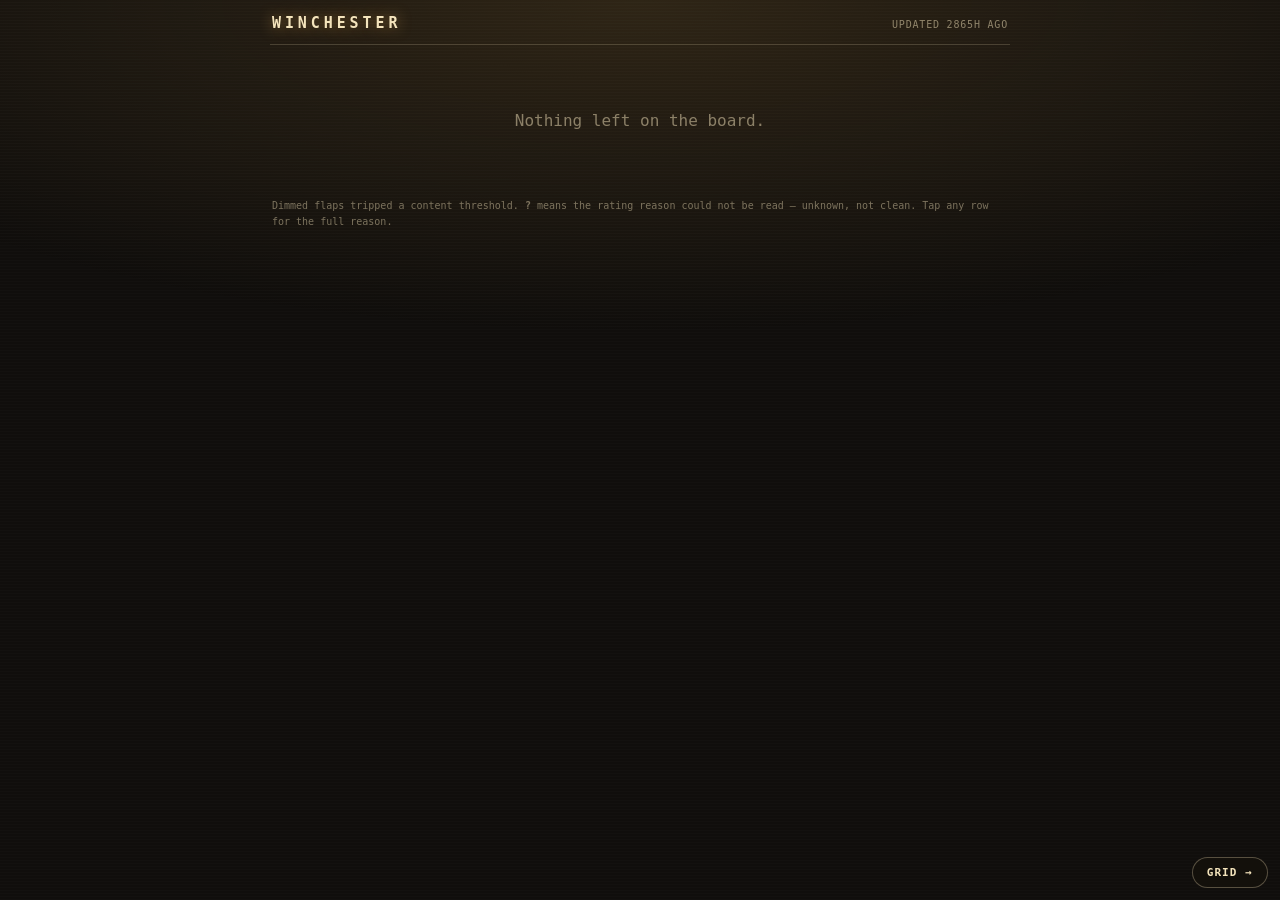
==== web/board.html @ 70803501 "Add split-flap marquee board view A Solari board as a third surface, alongside the poster grid and t" ====
<!doctype html>
<html lang="en">
<head>
<meta charset="utf-8">
<meta name="viewport" content="width=device-width, initial-scale=1, viewport-fit=cover">
<meta name="theme-color" content="#100E0C">
<meta name="apple-mobile-web-app-capable" content="yes">
<meta name="apple-mobile-web-app-status-bar-style" content="black-translucent">
<title>Winchester Marquee — Board</title>
<link rel="manifest" href="manifest.webmanifest">
<link rel="stylesheet" href="board.css">
</head>
<body>

<div class="board">
  <header class="masthead">
    <h1>WINCHESTER</h1>
    <span class="stamp" id="stamp">…</span>
  </header>

  <div id="rows"></div>

  <p id="empty" class="empty" hidden>Nothing left on the board.</p>

  <p class="legend">
    Dimmed flaps tripped a content threshold. <b>?</b> means the rating reason
    could not be read — unknown, not clean. Tap any row for the full reason.
  </p>
</div>

<a class="viewswap" href="index.html">GRID →</a>

<script src="board.js"></script>
</body>
</html>
---- web/board.css ----
/* Split-flap marquee board.
   Warm illuminated flaps, black letters, hinged at the midline. */

:root {
  --flap-lit: #F4E4BC;        /* the illuminated flap face */
  --flap-lit-edge: #D9C393;   /* lower half sits slightly in shadow */
  --flap-ink: #1A160F;        /* the letters — a touch off pure black so the
                                 lit face reads as illuminating them */
  --flap-ink-dim: #7A6E58;    /* flagged: faded toward the flap, still lit */
  --flap-seam: #0C0A07;       /* the hinge line between halves */
  --glow: #FFC25C;
  --wall: #100E0C;

  --cell-h: 42px;
  --cell-w: 26px;
  --cell-gap: 2px;
}

* { box-sizing: border-box; }

html, body {
  margin: 0;
  min-height: 100%;
  background: var(--wall);
  color: var(--flap-lit);
  font-family: ui-monospace, "SF Mono", Menlo, Consolas, monospace;
  -webkit-font-smoothing: antialiased;
  overscroll-behavior-y: contain;
}

/* The filmy wall behind the board: grain plus the board's own spill light. */
body::before {
  content: "";
  position: fixed;
  inset: 0;
  pointer-events: none;
  background:
    radial-gradient(120% 60% at 50% 0%, rgba(255,194,92,0.13), transparent 62%),
    repeating-linear-gradient(0deg, rgba(255,255,255,0.017) 0 1px, transparent 1px 3px);
  z-index: 0;
}

.board {
  position: relative;
  z-index: 1;
  overflow-x: hidden;
  padding: max(14px, env(safe-area-inset-top)) 10px 28px;
  max-width: 760px;
  margin: 0 auto;
}

/* ---------- header ---------- */

.masthead {
  display: flex;
  align-items: baseline;
  justify-content: space-between;
  gap: 10px;
  padding: 0 2px 12px;
  border-bottom: 1px solid rgba(244,228,188,0.18);
  margin-bottom: 14px;
}

.masthead h1 {
  margin: 0;
  font-size: 15px;
  font-weight: 700;
  letter-spacing: 0.26em;
  color: var(--flap-lit);
  text-shadow: 0 0 14px rgba(255,194,92,0.5);
}

.masthead .stamp { font-size: 10px; color: rgba(244,228,188,0.52); letter-spacing: 0.08em; }
.masthead .stamp.stale { color: var(--glow); }

.viewswap {
  position: fixed;
  right: 12px;
  bottom: calc(12px + env(safe-area-inset-bottom));
  z-index: 5;
  padding: 9px 14px;
  border-radius: 999px;
  border: 1px solid rgba(244,228,188,0.3);
  background: rgba(20,17,12,0.9);
  color: var(--flap-lit);
  font: 600 11px/1 ui-monospace, monospace;
  letter-spacing: 0.1em;
  text-decoration: none;
  backdrop-filter: blur(6px);
}

/* ---------- rows ---------- */

.row {
  display: flex;
  align-items: center;
  gap: 8px;
  padding: 7px 0;
  cursor: pointer;
  -webkit-tap-highlight-color: transparent;
}

/* The series colour is a painted strip on the board's edge, not a flap. */
.row .strip {
  flex: none;
  width: 4px;
  align-self: stretch;
  border-radius: 2px;
  background: rgba(244,228,188,0.16);
}

.split { display: flex; gap: var(--cell-gap); }
.split.times { margin-left: auto; }

/* Weighting a flagged row without switching the board off.
   Turning the flaps down read as "broken bulb" and fought the whole lit
   marquee. The face stays fully lit; the letters fade toward the flap colour
   so the row recedes while the board stays glowing. Still ~3.8:1 against the
   lit face, which clears AA for text this large — dimmed must stay readable. */
.row.flagged .ink {
  color: var(--flap-ink-dim);
  text-shadow: 0 1px 0 rgba(255,255,255,0.45);
}

/* ---------- the flap cell ---------- */

.cell {
  position: relative;
  width: var(--cell-w);
  height: var(--cell-h);
  perspective: 190px;
  border-radius: 3px;
  background: var(--flap-seam);
  box-shadow:
    0 0 9px rgba(255,194,92,0.22),
    inset 0 0 0 1px rgba(0,0,0,0.55);
  flex: none;
}

/* Static halves. The top shows the incoming glyph, the bottom the outgoing
   one, and the two moving flaps cover each in turn. */
.half,
.flap {
  position: absolute;
  left: 0;
  right: 0;
  height: 50%;
  overflow: hidden;
  backface-visibility: hidden;
}

.half.top, .flap.front { top: 0; border-radius: 3px 3px 0 0; }
.half.bottom, .flap.back { top: 50%; border-radius: 0 0 3px 3px; }

.half.top, .flap.front {
  background: linear-gradient(180deg, var(--flap-lit), #EBD9AC);
  border-bottom: 1px solid rgba(0,0,0,0.42);
}

.half.bottom, .flap.back {
  background: linear-gradient(180deg, var(--flap-lit-edge), #C9B183);
}

/* The glyph is drawn at full cell height inside a half-height window, so each
   half shows exactly half a letter and the seam lands mid-character. */
.ink {
  position: absolute;
  left: 0;
  width: 100%;
  height: 200%;
  line-height: var(--cell-h);
  text-align: center;
  font-size: calc(var(--cell-h) * 0.62);
  font-weight: 700;
  color: var(--flap-ink);
  /* A little bloom off the lit face, so the letters glow rather than sit flat. */
  text-shadow:
    0 1px 0 rgba(255,255,255,0.5),
    0 0 6px rgba(255,214,140,0.28);
}

.half.top .ink, .flap.front .ink { top: 0; }
.half.bottom .ink, .flap.back .ink { top: -100%; }

/* Hinges: the front flap swings down from the midline, the back flap swings
   in behind it. Both start life invisible until a flip is running. */
.flap { z-index: 3; visibility: hidden; }
.flap.front { transform-origin: 50% 100%; }
.flap.back  { transform-origin: 50% 0%; transform: rotateX(90deg); }
.cell.flipping .flap { visibility: visible; }

/* ---------- non-flap bits of a row ---------- */

.meta {
  display: flex;
  flex-direction: column;
  gap: 2px;
  flex: none;
  width: 40px;
  font-size: 8.5px;
  line-height: 1.25;
  letter-spacing: 0.06em;
  color: rgba(244,228,188,0.6);
  overflow: hidden;
}

.meta .tags { white-space: nowrap; }

.meta .day { font-weight: 700; color: rgba(244,228,188,0.82); }
.meta .unknown { color: var(--glow); font-weight: 700; }
.meta .soldout { text-decoration: line-through; }

.legend {
  margin: 18px 2px 0;
  font-size: 10px;
  line-height: 1.6;
  color: rgba(244,228,188,0.45);
}

.empty { padding: 50px 16px; text-align: center; color: rgba(244,228,188,0.5); }

/* Cell size is set from measured width in board.js; these are the values
   used before the first measurement lands. */

/* Motion is the whole point here, but it must never be the only way to read
   the board — reduced motion snaps straight to the final characters. */
@media (prefers-reduced-motion: reduce) {
  .flap { display: none; }
}
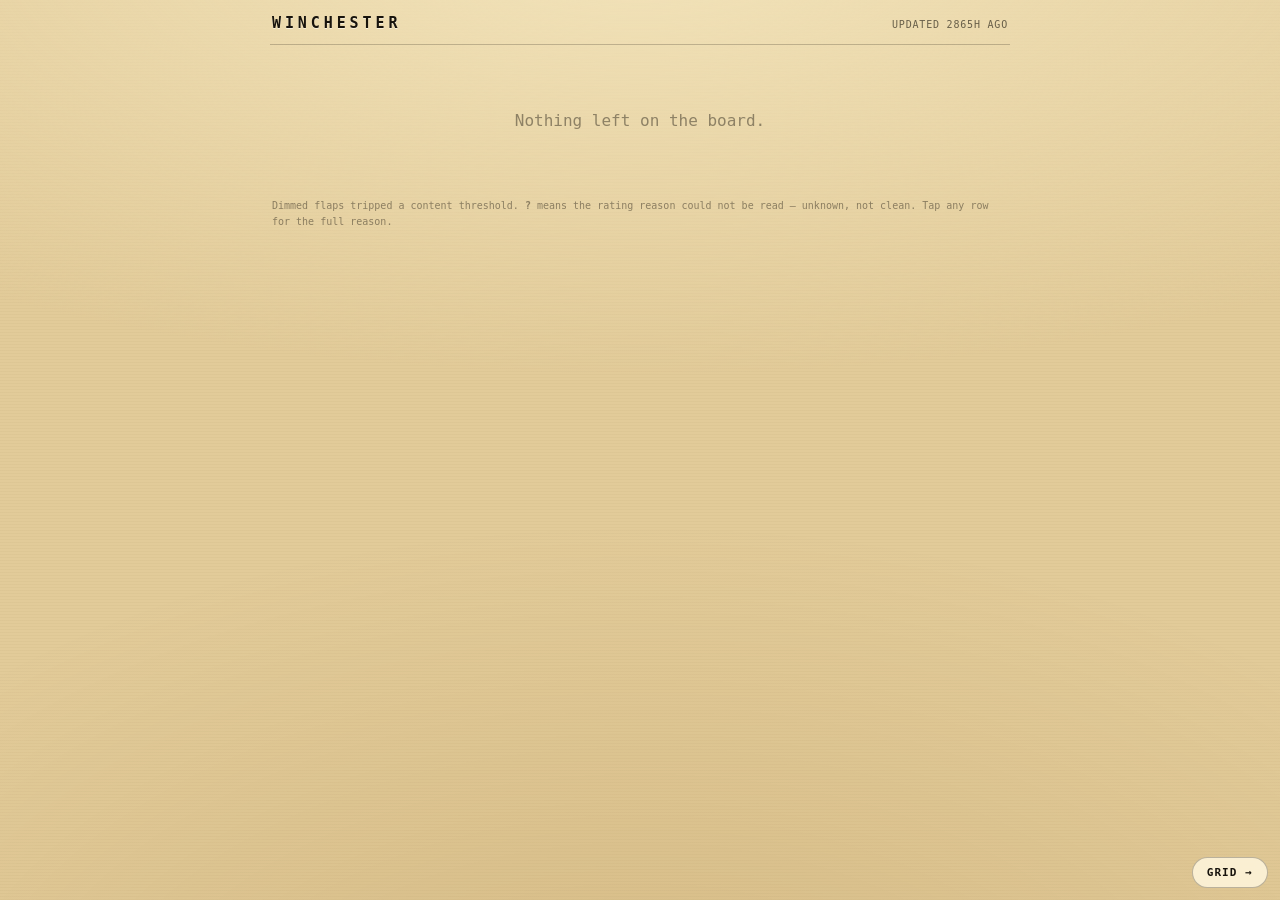
==== commit f42b8502: "Light the whole marquee panel, not just the flap tiles The board was a dark wall with lit tiles on i" ====
--- a/web/board.html
+++ b/web/board.html
@@ -3,7 +3,7 @@
 <head>
 <meta charset="utf-8">
 <meta name="viewport" content="width=device-width, initial-scale=1, viewport-fit=cover">
-<meta name="theme-color" content="#100E0C">
+<meta name="theme-color" content="#E2CB99">
 <meta name="apple-mobile-web-app-capable" content="yes">
 <meta name="apple-mobile-web-app-status-bar-style" content="black-translucent">
 <title>Winchester Marquee — Board</title>
--- a/web/board.css
+++ b/web/board.css
@@ -2,14 +2,18 @@
    Warm illuminated flaps, black letters, hinged at the midline. */
 
 :root {
-  --flap-lit: #F4E4BC;        /* the illuminated flap face */
-  --flap-lit-edge: #D9C393;   /* lower half sits slightly in shadow */
-  --flap-ink: #1A160F;        /* the letters — a touch off pure black so the
-                                 lit face reads as illuminating them */
-  --flap-ink-dim: #7A6E58;    /* flagged: faded toward the flap, still lit */
-  --flap-seam: #0C0A07;       /* the hinge line between halves */
-  --glow: #FFC25C;
-  --wall: #100E0C;
+  /* The whole sign is lit, not just the tiles. The panel behind the flaps
+     glows too; the only black left is the letters and the physical seams. */
+  --wall: #E2CB99;            /* the illuminated panel the flaps sit on */
+  --wall-hot: #F2E3BA;        /* where the lamps sit closest, top centre */
+  --flap-lit: #FCF2D8;        /* flap face, brighter than the panel */
+  --flap-lit-edge: #EBDCB2;   /* lower half sits slightly in shadow */
+  --flap-ink: #17130C;        /* the letters */
+  --flap-ink-dim: #8A7C62;    /* flagged: faded toward the flap, still lit */
+  --flap-seam: rgba(20,16,10,0.72);  /* the hinge line between halves */
+  --glow: #B8600C;            /* accents readable against a lit panel */
+  --ink-soft: rgba(23,19,12,0.62);
+  --ink-faint: rgba(23,19,12,0.44);
 
   --cell-h: 42px;
   --cell-w: 26px;
@@ -22,21 +26,23 @@
   margin: 0;
   min-height: 100%;
   background: var(--wall);
-  color: var(--flap-lit);
+  color: var(--flap-ink);
   font-family: ui-monospace, "SF Mono", Menlo, Consolas, monospace;
   -webkit-font-smoothing: antialiased;
   overscroll-behavior-y: contain;
 }
 
-/* The filmy wall behind the board: grain plus the board's own spill light. */
+/* The lit panel: lamps hottest at the top, falling off toward the edges, with
+   a little grain so a large flat area of light does not read as dead paper. */
 body::before {
   content: "";
   position: fixed;
   inset: 0;
   pointer-events: none;
   background:
-    radial-gradient(120% 60% at 50% 0%, rgba(255,194,92,0.13), transparent 62%),
-    repeating-linear-gradient(0deg, rgba(255,255,255,0.017) 0 1px, transparent 1px 3px);
+    radial-gradient(130% 70% at 50% -6%, var(--wall-hot), transparent 68%),
+    radial-gradient(120% 100% at 50% 120%, rgba(150,104,32,0.16), transparent 62%),
+    repeating-linear-gradient(0deg, rgba(90,62,18,0.028) 0 1px, transparent 1px 3px);
   z-index: 0;
 }
 
@@ -57,7 +63,7 @@
   justify-content: space-between;
   gap: 10px;
   padding: 0 2px 12px;
-  border-bottom: 1px solid rgba(244,228,188,0.18);
+  border-bottom: 1px solid rgba(23,19,12,0.22);
   margin-bottom: 14px;
 }
 
@@ -66,12 +72,12 @@
   font-size: 15px;
   font-weight: 700;
   letter-spacing: 0.26em;
-  color: var(--flap-lit);
-  text-shadow: 0 0 14px rgba(255,194,92,0.5);
-}
-
-.masthead .stamp { font-size: 10px; color: rgba(244,228,188,0.52); letter-spacing: 0.08em; }
-.masthead .stamp.stale { color: var(--glow); }
+  color: var(--flap-ink);
+  text-shadow: 0 1px 0 rgba(255,255,255,0.55);
+}
+
+.masthead .stamp { font-size: 10px; color: var(--ink-soft); letter-spacing: 0.08em; }
+.masthead .stamp.stale { color: var(--glow); font-weight: 700; }
 
 .viewswap {
   position: fixed;
@@ -80,9 +86,9 @@
   z-index: 5;
   padding: 9px 14px;
   border-radius: 999px;
-  border: 1px solid rgba(244,228,188,0.3);
-  background: rgba(20,17,12,0.9);
-  color: var(--flap-lit);
+  border: 1px solid rgba(23,19,12,0.28);
+  background: rgba(252,242,216,0.92);
+  color: var(--flap-ink);
   font: 600 11px/1 ui-monospace, monospace;
   letter-spacing: 0.1em;
   text-decoration: none;
@@ -106,7 +112,7 @@
   width: 4px;
   align-self: stretch;
   border-radius: 2px;
-  background: rgba(244,228,188,0.16);
+  background: rgba(23,19,12,0.14);
 }
 
 .split { display: flex; gap: var(--cell-gap); }
@@ -131,9 +137,11 @@
   perspective: 190px;
   border-radius: 3px;
   background: var(--flap-seam);
+  /* Lit tile on a lit panel: separation comes from a cast shadow and a dark
+     edge, not from the background being dark. */
   box-shadow:
-    0 0 9px rgba(255,194,92,0.22),
-    inset 0 0 0 1px rgba(0,0,0,0.55);
+    0 2px 3px rgba(60,40,10,0.30),
+    0 0 0 1px rgba(23,19,12,0.34);
   flex: none;
 }
 
@@ -200,13 +208,13 @@
   font-size: 8.5px;
   line-height: 1.25;
   letter-spacing: 0.06em;
-  color: rgba(244,228,188,0.6);
+  color: var(--ink-soft);
   overflow: hidden;
 }
 
 .meta .tags { white-space: nowrap; }
 
-.meta .day { font-weight: 700; color: rgba(244,228,188,0.82); }
+.meta .day { font-weight: 700; color: rgba(23,19,12,0.85); }
 .meta .unknown { color: var(--glow); font-weight: 700; }
 .meta .soldout { text-decoration: line-through; }
 
@@ -214,10 +222,10 @@
   margin: 18px 2px 0;
   font-size: 10px;
   line-height: 1.6;
-  color: rgba(244,228,188,0.45);
-}
-
-.empty { padding: 50px 16px; text-align: center; color: rgba(244,228,188,0.5); }
+  color: var(--ink-faint);
+}
+
+.empty { padding: 50px 16px; text-align: center; color: var(--ink-faint); }
 
 /* Cell size is set from measured width in board.js; these are the values
    used before the first measurement lands. */
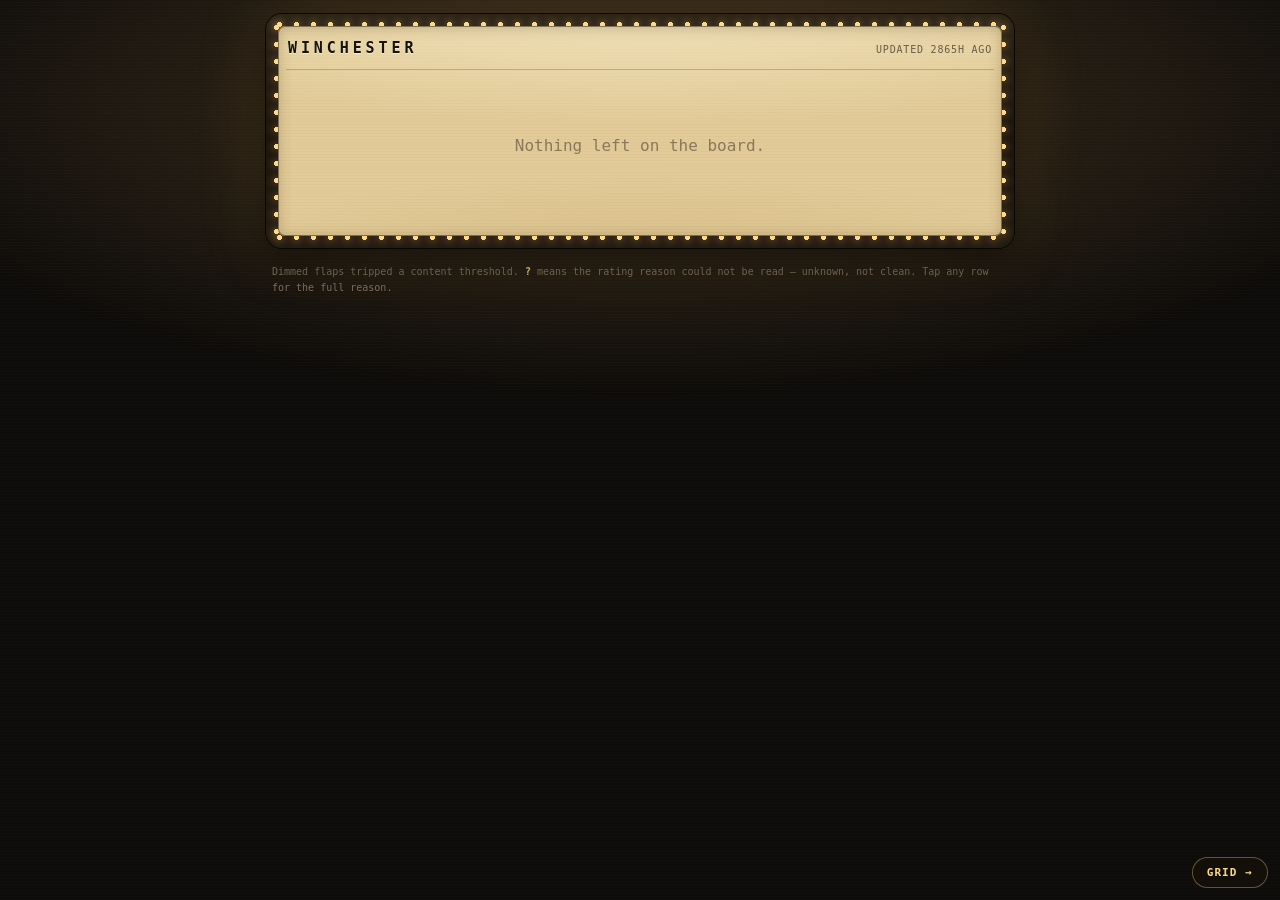
==== commit dd337560: "Make the board a bounded marquee sign rather than a full-page lit field A lit rectangle running to t" ====
--- a/web/board.html
+++ b/web/board.html
@@ -3,7 +3,7 @@
 <head>
 <meta charset="utf-8">
 <meta name="viewport" content="width=device-width, initial-scale=1, viewport-fit=cover">
-<meta name="theme-color" content="#E2CB99">
+<meta name="theme-color" content="#0E0C0A">
 <meta name="apple-mobile-web-app-capable" content="yes">
 <meta name="apple-mobile-web-app-status-bar-style" content="black-translucent">
 <title>Winchester Marquee — Board</title>
@@ -12,19 +12,25 @@
 </head>
 <body>
 
-<div class="board">
-  <header class="masthead">
-    <h1>WINCHESTER</h1>
-    <span class="stamp" id="stamp">…</span>
-  </header>
+<div class="stage">
+  <!-- The sign is a bounded object on the wall, sized to its content. -->
+  <div class="sign">
+    <div class="face">
+      <header class="masthead">
+        <h1>WINCHESTER</h1>
+        <span class="stamp" id="stamp">…</span>
+      </header>
 
-  <div id="rows"></div>
+      <div id="rows"></div>
 
-  <p id="empty" class="empty" hidden>Nothing left on the board.</p>
+      <p id="empty" class="empty" hidden>Nothing left on the board.</p>
+    </div>
+  </div>
 
   <p class="legend">
-    Dimmed flaps tripped a content threshold. <b>?</b> means the rating reason
-    could not be read — unknown, not clean. Tap any row for the full reason.
+    Dimmed flaps tripped a content threshold. <b>?</b> means the rating
+    reason could not be read — unknown, not clean. Tap any row for the full
+    reason.
   </p>
 </div>
 
--- a/web/board.css
+++ b/web/board.css
@@ -4,8 +4,10 @@
 :root {
   /* The whole sign is lit, not just the tiles. The panel behind the flaps
      glows too; the only black left is the letters and the physical seams. */
-  --wall: #E2CB99;            /* the illuminated panel the flaps sit on */
-  --wall-hot: #F2E3BA;        /* where the lamps sit closest, top centre */
+  --face: #E2CB99;            /* the illuminated sign face the flaps sit on */
+  --face-hot: #F2E3BA;        /* where the lamps sit closest, top centre */
+  --wall: #0E0C0A;            /* the theatre wall the sign hangs on */
+  --bulb: #FFD98A;            /* the border lamps */
   --flap-lit: #FCF2D8;        /* flap face, brighter than the panel */
   --flap-lit-edge: #EBDCB2;   /* lower half sits slightly in shadow */
   --flap-ink: #17130C;        /* the letters */
@@ -32,27 +34,81 @@
   overscroll-behavior-y: contain;
 }
 
-/* The lit panel: lamps hottest at the top, falling off toward the edges, with
-   a little grain so a large flat area of light does not read as dead paper. */
+/* The wall: dark, with the sign's own light spilling onto it. */
 body::before {
   content: "";
   position: fixed;
   inset: 0;
   pointer-events: none;
   background:
-    radial-gradient(130% 70% at 50% -6%, var(--wall-hot), transparent 68%),
-    radial-gradient(120% 100% at 50% 120%, rgba(150,104,32,0.16), transparent 62%),
-    repeating-linear-gradient(0deg, rgba(90,62,18,0.028) 0 1px, transparent 1px 3px);
+    radial-gradient(90% 46% at 50% 12%, rgba(255,196,104,0.20), transparent 70%),
+    repeating-linear-gradient(0deg, rgba(255,255,255,0.014) 0 1px, transparent 1px 3px);
   z-index: 0;
 }
 
-.board {
+.stage {
   position: relative;
   z-index: 1;
-  overflow-x: hidden;
-  padding: max(14px, env(safe-area-inset-top)) 10px 28px;
+  padding: max(14px, env(safe-area-inset-top)) 6px
+           calc(72px + env(safe-area-inset-bottom));
   max-width: 760px;
   margin: 0 auto;
+}
+
+/* The sign itself: a bounded object hanging on the wall, sized to its
+   content. Running the lit face to the bottom of the viewport read as a blank
+   page rather than signage — a marquee has edges. */
+.sign {
+  position: relative;
+  border-radius: 16px;
+  padding: 12px;
+  background: linear-gradient(180deg, #2C2317 0%, #1B140C 55%, #241B11 100%);
+  box-shadow:
+    0 0 0 1px rgba(0,0,0,0.75),
+    0 14px 40px rgba(0,0,0,0.6),
+    0 0 70px rgba(255,190,96,0.18);
+}
+
+/* Border lamps, marching slowly around the bezel. Four gradient strips, one
+   per edge — cheaper than a hundred elements and it animates by sliding the
+   background rather than laying anything out. */
+.sign::before {
+  content: "";
+  position: absolute;
+  inset: 5px;
+  pointer-events: none;
+  border-radius: 12px;
+  background-repeat: repeat-x, repeat-x, repeat-y, repeat-y;
+  background-position: left top, left bottom, left top, right top;
+  background-size: 17px 11px, 17px 11px, 11px 17px, 11px 17px;
+  background-image:
+    radial-gradient(circle 2.6px at 8.5px 5.5px, var(--bulb) 0 100%, transparent 100%),
+    radial-gradient(circle 2.6px at 8.5px 5.5px, var(--bulb) 0 100%, transparent 100%),
+    radial-gradient(circle 2.6px at 5.5px 8.5px, var(--bulb) 0 100%, transparent 100%),
+    radial-gradient(circle 2.6px at 5.5px 8.5px, var(--bulb) 0 100%, transparent 100%);
+  filter: drop-shadow(0 0 4px rgba(255,201,110,0.85));
+  animation: chase 1.9s linear infinite;
+}
+
+@keyframes chase {
+  to {
+    background-position:
+      17px top, left calc(100% - 17px),
+      left calc(100% + 17px), right -17px;
+  }
+}
+
+.face {
+  position: relative;
+  border-radius: 7px;
+  overflow: hidden;
+  padding: 13px 8px 15px;
+  background:
+    radial-gradient(120% 80% at 50% -10%, var(--face-hot), transparent 70%),
+    radial-gradient(120% 100% at 50% 130%, rgba(150,104,32,0.18), transparent 60%),
+    repeating-linear-gradient(0deg, rgba(90,62,18,0.03) 0 1px, transparent 1px 3px),
+    var(--face);
+  box-shadow: inset 0 0 0 1px rgba(0,0,0,0.4), inset 0 2px 14px rgba(80,52,12,0.28);
 }
 
 /* ---------- header ---------- */
@@ -86,9 +142,9 @@
   z-index: 5;
   padding: 9px 14px;
   border-radius: 999px;
-  border: 1px solid rgba(23,19,12,0.28);
-  background: rgba(252,242,216,0.92);
-  color: var(--flap-ink);
+  border: 1px solid rgba(255,217,138,0.35);
+  background: rgba(20,16,10,0.92);
+  color: var(--bulb);
   font: 600 11px/1 ui-monospace, monospace;
   letter-spacing: 0.1em;
   text-decoration: none;
@@ -100,7 +156,7 @@
 .row {
   display: flex;
   align-items: center;
-  gap: 8px;
+  gap: 10px;
   padding: 7px 0;
   cursor: pointer;
   -webkit-tap-highlight-color: transparent;
@@ -218,12 +274,14 @@
 .meta .unknown { color: var(--glow); font-weight: 700; }
 .meta .soldout { text-decoration: line-through; }
 
+/* Outside the sign, on the wall — so it needs wall-side colours. */
 .legend {
-  margin: 18px 2px 0;
+  margin: 16px 6px 0;
   font-size: 10px;
   line-height: 1.6;
-  color: var(--ink-faint);
-}
+  color: rgba(244,228,188,0.45);
+}
+.legend b { color: var(--bulb); }
 
 .empty { padding: 50px 16px; text-align: center; color: var(--ink-faint); }
 
@@ -234,4 +292,5 @@
    the board — reduced motion snaps straight to the final characters. */
 @media (prefers-reduced-motion: reduce) {
   .flap { display: none; }
-}
+  .sign::before { animation: none; }
+}
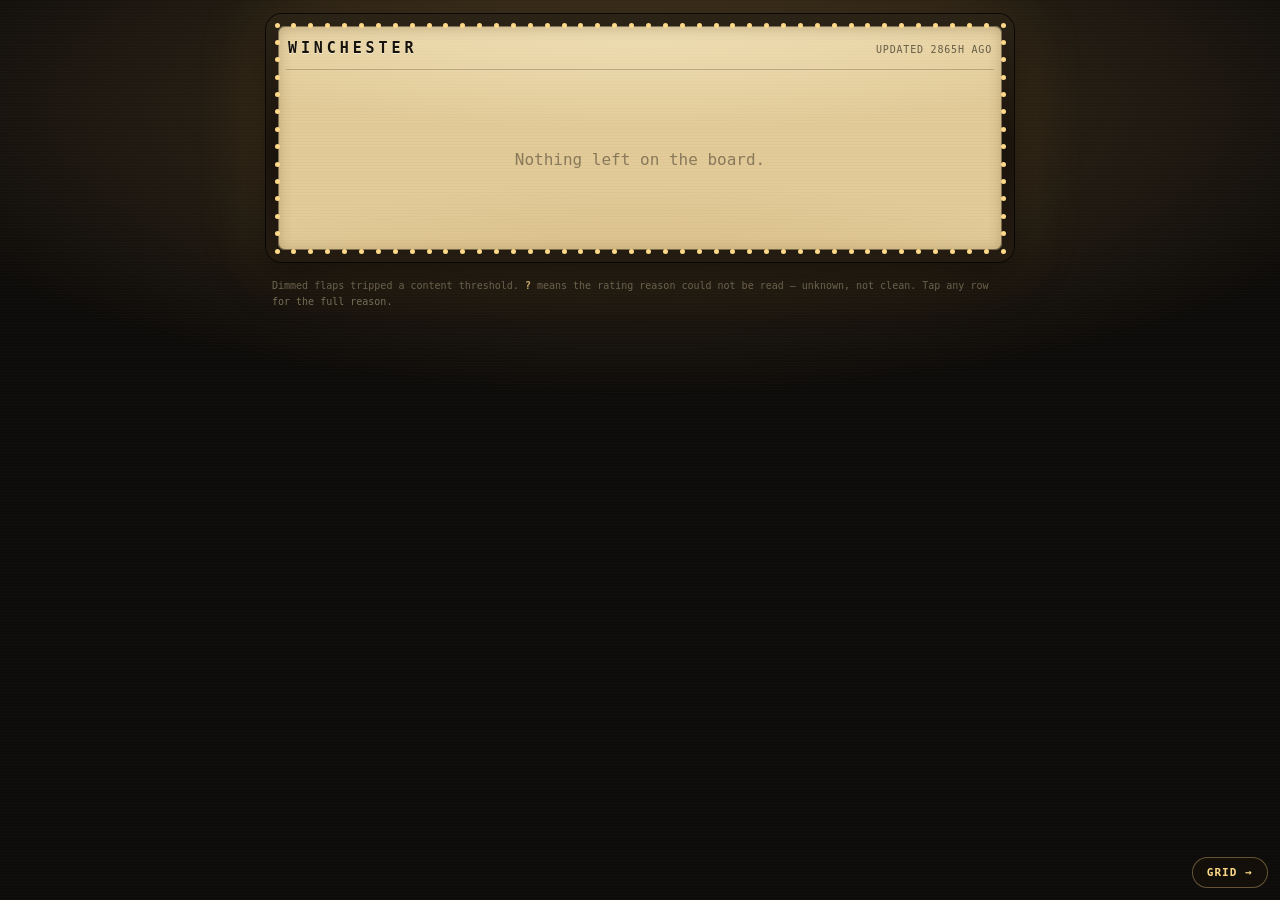
==== commit 9219cd43: "Replace sliding bulb strips with fixed lamps and a travelling alternation The old lamps were four re" ====
--- a/web/board.html
+++ b/web/board.html
@@ -15,6 +15,7 @@
 <div class="stage">
   <!-- The sign is a bounded object on the wall, sized to its content. -->
   <div class="sign">
+    <div class="bulbs" id="bulbs"></div>
     <div class="face">
       <header class="masthead">
         <h1>WINCHESTER</h1>
--- a/web/board.css
+++ b/web/board.css
@@ -13,13 +13,18 @@
   --flap-ink: #17130C;        /* the letters */
   --flap-ink-dim: #8A7C62;    /* flagged: faded toward the flap, still lit */
   --flap-seam: rgba(20,16,10,0.72);  /* the hinge line between halves */
+  /* The vertical rule separating one letter from the next, at 10% opacity.
+     Two lines are easy to confuse here, so they are named apart: this is the
+     one BETWEEN letters; --hinge below is the one ACROSS each letter. */
+  --letter-rule: rgba(23,19,12,0.10);
+  --hinge: rgba(0,0,0,0.42);
   --glow: #B8600C;            /* accents readable against a lit panel */
   --ink-soft: rgba(23,19,12,0.62);
   --ink-faint: rgba(23,19,12,0.44);
 
   --cell-h: 42px;
   --cell-w: 26px;
-  --cell-gap: 2px;
+  --cell-gap: 1px;
 }
 
 * { box-sizing: border-box; }
@@ -69,32 +74,45 @@
     0 0 70px rgba(255,190,96,0.18);
 }
 
-/* Border lamps, marching slowly around the bezel. Four gradient strips, one
-   per edge — cheaper than a hundred elements and it animates by sliding the
-   background rather than laying anything out. */
-.sign::before {
-  content: "";
-  position: absolute;
-  inset: 5px;
+/* Border lamps. Real elements at fixed positions, generated in board.js from
+   the sign's measured perimeter.
+
+   These used to be four repeating-gradient strips slid by animating
+   background-position. Each edge ended up travelling a different distance per
+   cycle — the top moved one bulb spacing, the left moved the sign's whole
+   height — so at the same duration the verticals ran roughly seventeen times
+   faster than the horizontals. Sliding a background also moves the bulbs
+   themselves, which is not what a marquee does: the lamps are bolted down and
+   only their filament switches. */
+
+.bulbs {
+  position: absolute;
+  inset: 0;
   pointer-events: none;
-  border-radius: 12px;
-  background-repeat: repeat-x, repeat-x, repeat-y, repeat-y;
-  background-position: left top, left bottom, left top, right top;
-  background-size: 17px 11px, 17px 11px, 11px 17px, 11px 17px;
-  background-image:
-    radial-gradient(circle 2.6px at 8.5px 5.5px, var(--bulb) 0 100%, transparent 100%),
-    radial-gradient(circle 2.6px at 8.5px 5.5px, var(--bulb) 0 100%, transparent 100%),
-    radial-gradient(circle 2.6px at 5.5px 8.5px, var(--bulb) 0 100%, transparent 100%),
-    radial-gradient(circle 2.6px at 5.5px 8.5px, var(--bulb) 0 100%, transparent 100%);
-  filter: drop-shadow(0 0 4px rgba(255,201,110,0.85));
-  animation: chase 1.9s linear infinite;
-}
-
-@keyframes chase {
-  to {
-    background-position:
-      17px top, left calc(100% - 17px),
-      left calc(100% + 17px), right -17px;
+  z-index: 2;
+}
+
+.bulb {
+  position: absolute;
+  width: 5px;
+  height: 5px;
+  margin: -2.5px 0 0 -2.5px;
+  border-radius: 50%;
+  background: var(--bulb);
+  animation-name: filament;
+  animation-timing-function: linear;
+  animation-iteration-count: infinite;
+}
+
+/* Hard on/off, no fade — a filament switching, not a light dimming. */
+@keyframes filament {
+  0%, 49.9% {
+    opacity: 1;
+    box-shadow: 0 0 5px 1px rgba(255, 201, 110, 0.85);
+  }
+  50%, 100% {
+    opacity: 0.2;
+    box-shadow: none;
   }
 }
 
@@ -153,13 +171,30 @@
 
 /* ---------- rows ---------- */
 
+/* Rows sit a quarter of a character apart, derived from the flap height so
+   the spacing stays proportional when the cells resize. Real boards stack
+   their rows almost touching. */
+#rows {
+  display: flex;
+  flex-direction: column;
+  gap: calc(var(--cell-h) * 0.25);
+}
+
 .row {
+  position: relative;
   display: flex;
   align-items: center;
   gap: 10px;
-  padding: 7px 0;
   cursor: pointer;
   -webkit-tap-highlight-color: transparent;
+}
+
+/* The row is now shorter than a comfortable touch target, so the hit area is
+   extended into the gap without changing the layout. */
+.row::after {
+  content: "";
+  position: absolute;
+  inset: calc(var(--cell-h) * -0.125) 0;
 }
 
 /* The series colour is a painted strip on the board's edge, not a flap. */
@@ -190,39 +225,101 @@
   position: relative;
   width: var(--cell-w);
   height: var(--cell-h);
-  perspective: 190px;
+  perspective: 200px;
   border-radius: 3px;
   background: var(--flap-seam);
   /* Lit tile on a lit panel: separation comes from a cast shadow and a dark
      edge, not from the background being dark. */
   box-shadow:
     0 2px 3px rgba(60,40,10,0.30),
-    0 0 0 1px rgba(23,19,12,0.34);
+    0 0 0 0.5px var(--letter-rule);
   flex: none;
 }
 
-/* Static halves. The top shows the incoming glyph, the bottom the outgoing
-   one, and the two moving flaps cover each in turn. */
-.half,
-.flap {
+/* One panel, hinged at the cell's midline, sweeping a continuous 180deg.
+   An earlier version used two elements doing 90deg each; at the halfway point
+   one vanished and a different one appeared, so no single card ever travelled
+   across the middle and the whole thing read as the letter simply changing.
+   Structure follows the Solari references: static halves underneath, one
+   preserve-3d flipper on top carrying both faces. */
+
+.half {
   position: absolute;
   left: 0;
   right: 0;
   height: 50%;
   overflow: hidden;
+  z-index: 1;
+}
+
+.half.top { top: 0; border-radius: 3px 3px 0 0; }
+.half.bottom { top: 50%; border-radius: 0 0 3px 3px; }
+
+.half.top {
+  background: linear-gradient(180deg, var(--flap-lit), #EBD9AC);
+  border-bottom: 1px solid var(--hinge);
+}
+
+.half.bottom {
+  background: linear-gradient(180deg, var(--flap-lit-edge), #C9B183);
+}
+
+/* The travelling card. Hinged at the midline, so rotating -180deg carries it
+   from covering the top half to covering the bottom half. */
+.flip {
+  position: absolute;
+  top: 0;
+  left: 0;
+  right: 0;
+  height: 50%;
+  z-index: 10;
+  transform-origin: 50% 100%;
+  transform-style: preserve-3d;
+  visibility: hidden;
+}
+
+.cell.flipping .flip { visibility: visible; }
+
+/* Named .side, not .face: the sign's lit panel is already .face, and an
+   absolutely-positioned .face rule pulled that panel out of flow and
+   collapsed the whole sign. */
+.side {
+  position: absolute;
+  inset: 0;
+  overflow: hidden;
   backface-visibility: hidden;
 }
 
-.half.top, .flap.front { top: 0; border-radius: 3px 3px 0 0; }
-.half.bottom, .flap.back { top: 50%; border-radius: 0 0 3px 3px; }
-
-.half.top, .flap.front {
+/* Front carries the outgoing glyph's top half. Back carries the incoming
+   glyph's bottom half, pre-rotated so the parent's -180deg lands it upright. */
+.side.front {
+  border-radius: 3px 3px 0 0;
   background: linear-gradient(180deg, var(--flap-lit), #EBD9AC);
-  border-bottom: 1px solid rgba(0,0,0,0.42);
-}
-
-.half.bottom, .flap.back {
-  background: linear-gradient(180deg, var(--flap-lit-edge), #C9B183);
+  border-bottom: 1px solid var(--hinge);
+}
+
+.side.back {
+  transform: rotateX(180deg);
+  border-radius: 3px 3px 0 0;
+  background: linear-gradient(0deg, var(--flap-lit-edge), #C9B183);
+}
+
+/* The depth cue. Without a shadow ramping across the fold the rotation is
+   nearly invisible on a flat lit face — this is what makes it read as a card
+   turning rather than text being replaced. */
+.shade {
+  position: absolute;
+  inset: 0;
+  opacity: 0;
+  pointer-events: none;
+}
+
+.side.front .shade {
+  background: linear-gradient(180deg, rgba(24,16,4,0.04), rgba(24,16,4,0.62));
+}
+
+.side.back .shade {
+  background: linear-gradient(0deg, rgba(24,16,4,0.06), rgba(24,16,4,0.70));
 }
 
 /* The glyph is drawn at full cell height inside a half-height window, so each
@@ -234,24 +331,18 @@
   height: 200%;
   line-height: var(--cell-h);
   text-align: center;
-  font-size: calc(var(--cell-h) * 0.62);
+  /* A square box is shorter than the old 1.5 ratio, so the glyph takes more
+     of it to hold its size. */
+  font-size: calc(var(--cell-h) * 0.70);
   font-weight: 700;
   color: var(--flap-ink);
-  /* A little bloom off the lit face, so the letters glow rather than sit flat. */
   text-shadow:
     0 1px 0 rgba(255,255,255,0.5),
     0 0 6px rgba(255,214,140,0.28);
 }
 
-.half.top .ink, .flap.front .ink { top: 0; }
-.half.bottom .ink, .flap.back .ink { top: -100%; }
-
-/* Hinges: the front flap swings down from the midline, the back flap swings
-   in behind it. Both start life invisible until a flip is running. */
-.flap { z-index: 3; visibility: hidden; }
-.flap.front { transform-origin: 50% 100%; }
-.flap.back  { transform-origin: 50% 0%; transform: rotateX(90deg); }
-.cell.flipping .flap { visibility: visible; }
+.half.top .ink, .side.front .ink { top: 0; }
+.half.bottom .ink, .side.back .ink { top: -100%; }
 
 /* ---------- non-flap bits of a row ---------- */
 
@@ -291,6 +382,6 @@
 /* Motion is the whole point here, but it must never be the only way to read
    the board — reduced motion snaps straight to the final characters. */
 @media (prefers-reduced-motion: reduce) {
-  .flap { display: none; }
-  .sign::before { animation: none; }
-}
+  .flip { display: none; }
+  .bulb { animation: none; }
+}
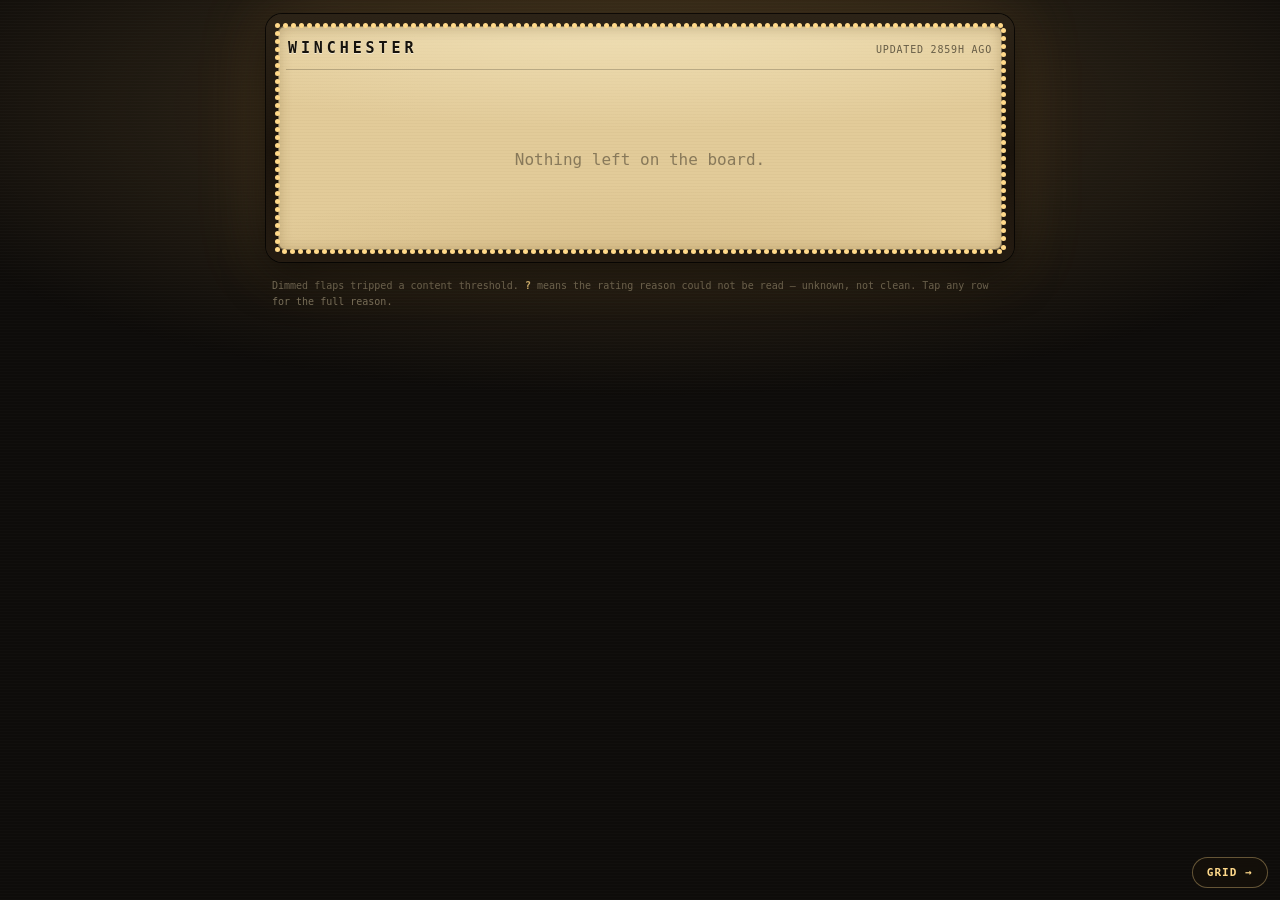
==== commit 7024349d: "Make the board survive a real 31-title schedule Reproducing the live cycle locally showed the board " ====
--- a/web/board.html
+++ b/web/board.html
@@ -25,6 +25,7 @@
       <div id="rows"></div>
 
       <p id="empty" class="empty" hidden>Nothing left on the board.</p>
+      <p id="more" class="more" hidden></p>
     </div>
   </div>
 
--- a/web/board.css
+++ b/web/board.css
@@ -25,6 +25,24 @@
   --cell-h: 42px;
   --cell-w: 26px;
   --cell-gap: 1px;
+  /* Flap height as a multiple of width. 1 is square, 2 is a tall card.
+     Read by layout() in board.js, so this is the single lever. */
+  --cell-aspect: 1.75;
+  /* Vertical space between rows, as a fraction of flap height. */
+  --row-gap: 0.125;
+  /* How many films the board shows. A real marquee lists what is on next, not
+     the whole week: Winchester runs 31 titles and all of them made an 827px
+     sign that took 20 seconds to roll in. The rest are a tap away on the grid. */
+  --max-rows: 12;
+
+  /* Marquee chaser wiring. Bulb n sits on channel n % --bulb-channels, and
+     the drum energises --bulb-on channels at a time.
+       3 / 1  the authentic mechanical chaser: one circuit live, 1 lamp in 3
+       3 / 2  brighter, 2 lamps in 3, still directional
+     Two channels cannot show direction at all, so 3 is the floor. */
+  --bulb-channels: 3;
+  --bulb-on: 1;
+  --bulb-spacing: 8px;
 }
 
 * { box-sizing: border-box; }
@@ -99,23 +117,15 @@
   margin: -2.5px 0 0 -2.5px;
   border-radius: 50%;
   background: var(--bulb);
-  animation-name: filament;
+  animation-name: commutator;
   animation-timing-function: linear;
   animation-iteration-count: infinite;
 }
 
-/* Hard on/off, no fade — a filament switching, not a light dimming. */
-@keyframes filament {
-  0%, 49.9% {
-    opacity: 1;
-    box-shadow: 0 0 5px 1px rgba(255, 201, 110, 0.85);
-  }
-  50%, 100% {
-    opacity: 0.2;
-    box-shadow: none;
-  }
-}
-
+/* Keyframes for the chase live in board.js, generated from the channel
+   wiring so the lit fraction cannot drift out of step with it. */
+
+/* The lit sign face the flaps sit on. */
 .face {
   position: relative;
   border-radius: 7px;
@@ -177,7 +187,7 @@
 #rows {
   display: flex;
   flex-direction: column;
-  gap: calc(var(--cell-h) * 0.25);
+  gap: calc(var(--cell-h) * var(--row-gap));
 }
 
 .row {
@@ -194,7 +204,7 @@
 .row::after {
   content: "";
   position: absolute;
-  inset: calc(var(--cell-h) * -0.125) 0;
+  inset: calc(var(--cell-h) * var(--row-gap) * -0.5) 0;
 }
 
 /* The series colour is a painted strip on the board's edge, not a flap. */
@@ -226,7 +236,9 @@
   width: var(--cell-w);
   height: var(--cell-h);
   perspective: 200px;
-  border-radius: 3px;
+  /* No rounding anywhere on a flap. Real Solari cards are guillotined square
+     and the corner radius was reading as soft plastic. */
+  border-radius: 0;
   background: var(--flap-seam);
   /* Lit tile on a lit panel: separation comes from a cast shadow and a dark
      edge, not from the background being dark. */
@@ -252,8 +264,8 @@
   z-index: 1;
 }
 
-.half.top { top: 0; border-radius: 3px 3px 0 0; }
-.half.bottom { top: 50%; border-radius: 0 0 3px 3px; }
+.half.top { top: 0; }
+.half.bottom { top: 50%; }
 
 .half.top {
   background: linear-gradient(180deg, var(--flap-lit), #EBD9AC);
@@ -293,14 +305,12 @@
 /* Front carries the outgoing glyph's top half. Back carries the incoming
    glyph's bottom half, pre-rotated so the parent's -180deg lands it upright. */
 .side.front {
-  border-radius: 3px 3px 0 0;
   background: linear-gradient(180deg, var(--flap-lit), #EBD9AC);
   border-bottom: 1px solid var(--hinge);
 }
 
 .side.back {
   transform: rotateX(180deg);
-  border-radius: 3px 3px 0 0;
   background: linear-gradient(0deg, var(--flap-lit-edge), #C9B183);
 }
 
@@ -331,11 +341,20 @@
   height: 200%;
   line-height: var(--cell-h);
   text-align: center;
-  /* A square box is shorter than the old 1.5 ratio, so the glyph takes more
-     of it to hold its size. */
-  font-size: calc(var(--cell-h) * 0.70);
+  /* Sized off the WIDTH, not the height. On a tall card the width is the
+     binding constraint — a monospace advance is roughly 0.6em, so 1.42em
+     nearly fills the flap without touching its neighbours. */
+  font-size: calc(var(--cell-w) * 1.42);
   font-weight: 700;
   color: var(--flap-ink);
+  /* Optical centring. A line box reserves descender space below the baseline
+     that all-caps text never uses, so the glyph sat high in the flap —
+     measured at 3px of air above and 5.6px below in a 21px cell. Shifting
+     down half that difference evens it out. In em, because the cause is font
+     metrics, so it tracks the type rather than the flap.
+     Safe on the turning card's two faces as well: their rotations compose to
+     identity at rest, so the shift survives as written. */
+  transform: translateY(0.076em);
   text-shadow:
     0 1px 0 rgba(255,255,255,0.5),
     0 0 6px rgba(255,214,140,0.28);
@@ -349,12 +368,18 @@
 .meta {
   display: flex;
   flex-direction: column;
-  gap: 2px;
+  justify-content: center;
+  gap: 1px;
   flex: none;
   width: 40px;
-  font-size: 8.5px;
-  line-height: 1.25;
-  letter-spacing: 0.06em;
+  /* Height and type both follow the flap. Left to itself this column was
+     23px of stacked text and it, not the cards, decided the row height —
+     so changing the flap aspect moved the cards inside a fixed-height row
+     and the board looked identical at every ratio. */
+  height: var(--cell-h);
+  font-size: calc(var(--cell-h) * 0.34);
+  line-height: 1.2;
+  letter-spacing: 0.05em;
   color: var(--ink-soft);
   overflow: hidden;
 }
@@ -376,6 +401,14 @@
 
 .empty { padding: 50px 16px; text-align: center; color: var(--ink-faint); }
 
+.more {
+  margin: 10px 2px 0;
+  text-align: right;
+  font-size: 9.5px;
+  letter-spacing: 0.08em;
+  color: var(--ink-soft);
+}
+
 /* Cell size is set from measured width in board.js; these are the values
    used before the first measurement lands. */
 
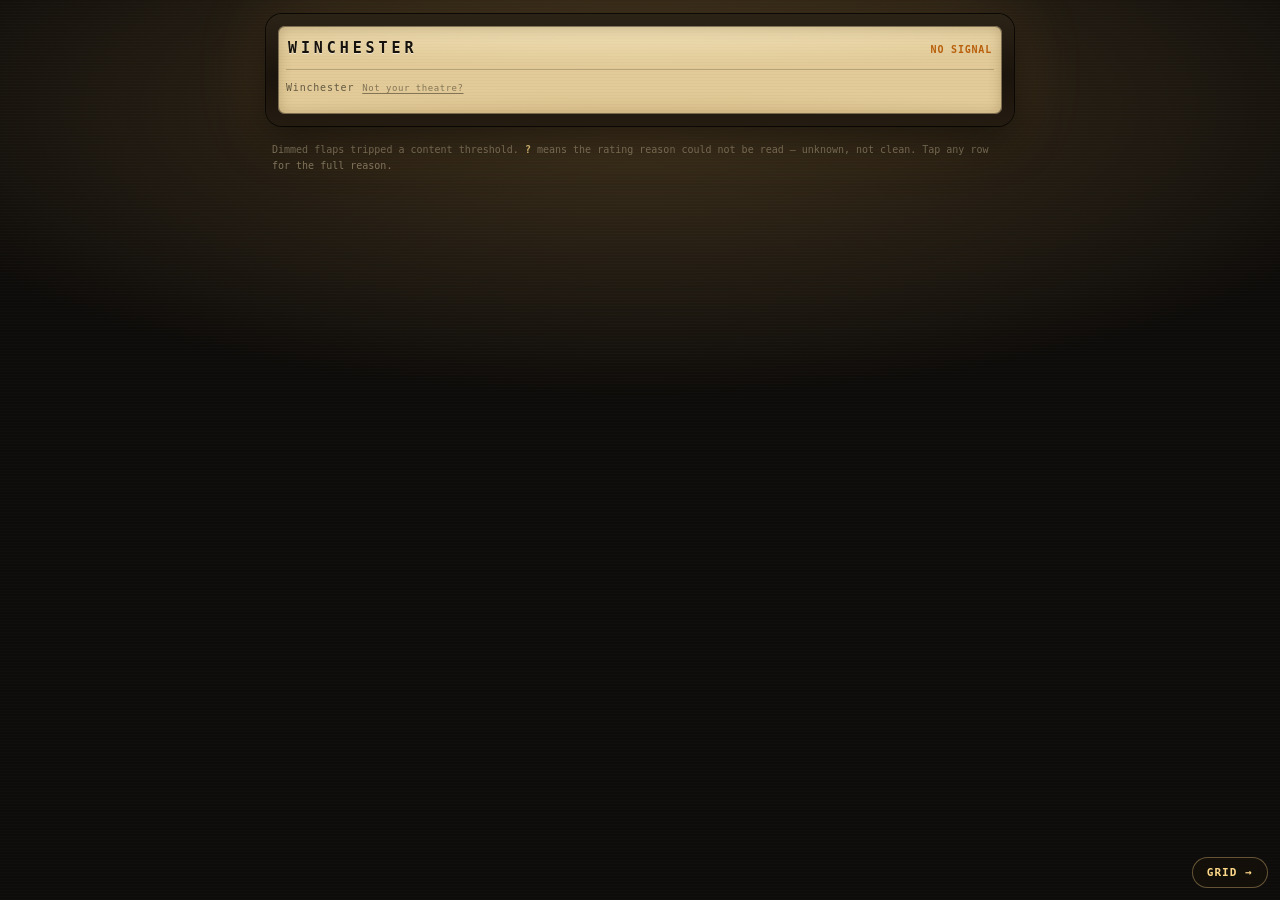
==== commit a591e7db: "Add a theatre picker: same display, another city The Alamo market slug is the only thing that varies" ====
--- a/web/board.html
+++ b/web/board.html
@@ -18,9 +18,10 @@
     <div class="bulbs" id="bulbs"></div>
     <div class="face">
       <header class="masthead">
-        <h1>WINCHESTER</h1>
+        <h1 id="theatre">WINCHESTER</h1>
         <span class="stamp" id="stamp">…</span>
       </header>
+      <div class="market" id="market"></div>
 
       <div id="rows"></div>
 
@@ -38,6 +39,7 @@
 
 <a class="viewswap" href="index.html">GRID →</a>
 
+<script src="market.js"></script>
 <script src="board.js"></script>
 </body>
 </html>
--- a/web/board.css
+++ b/web/board.css
@@ -418,3 +418,32 @@
   .flip { display: none; }
   .bulb { animation: none; }
 }
+
+/* --- theatre switcher ----------------------------------------------------
+   Sits on the sign's face, under the masthead, in the same ink as the
+   flaps so it reads as part of the object rather than browser chrome. */
+.market { display: flex; align-items: baseline; gap: 8px; margin: -2px 0 6px;
+          position: relative; flex-wrap: wrap; }
+.market-name { font-size: 10px; letter-spacing: 0.08em; color: var(--ink-soft); }
+.market-swap {
+  background: none; border: 0; padding: 0; cursor: pointer;
+  font: inherit; font-size: 9px; letter-spacing: 0.06em; color: var(--ink-soft);
+  text-decoration: underline; text-underline-offset: 2px; opacity: 0.75;
+}
+.market-swap:hover, .market-swap:focus-visible { opacity: 1; }
+.market-menu {
+  position: absolute; top: 100%; left: 0; z-index: 40; margin-top: 6px;
+  min-width: 200px; max-width: min(320px, calc(100vw - 32px));
+  /* Lit, like a flap — a dark menu on the sign's face would read as a hole
+     punched in it, and dark ink on a dark panel would be invisible. */
+  background: var(--flap-lit-edge); border: 1px solid rgba(20,16,10,0.35);
+  border-radius: 8px; padding: 6px; box-shadow: 0 12px 32px rgba(0,0,0,0.5);
+}
+.market-item {
+  display: block; padding: 8px 10px; border-radius: 6px; font-size: 12px;
+  letter-spacing: 0.04em; color: var(--flap-ink); text-decoration: none;
+}
+.market-item:hover { background: rgba(20,16,10,0.09); }
+.market-item.current { color: var(--glow); font-weight: 700; }
+.market-note { margin: 4px 6px 2px; font-size: 10px; line-height: 1.5;
+               color: var(--ink-soft); letter-spacing: 0.02em; }
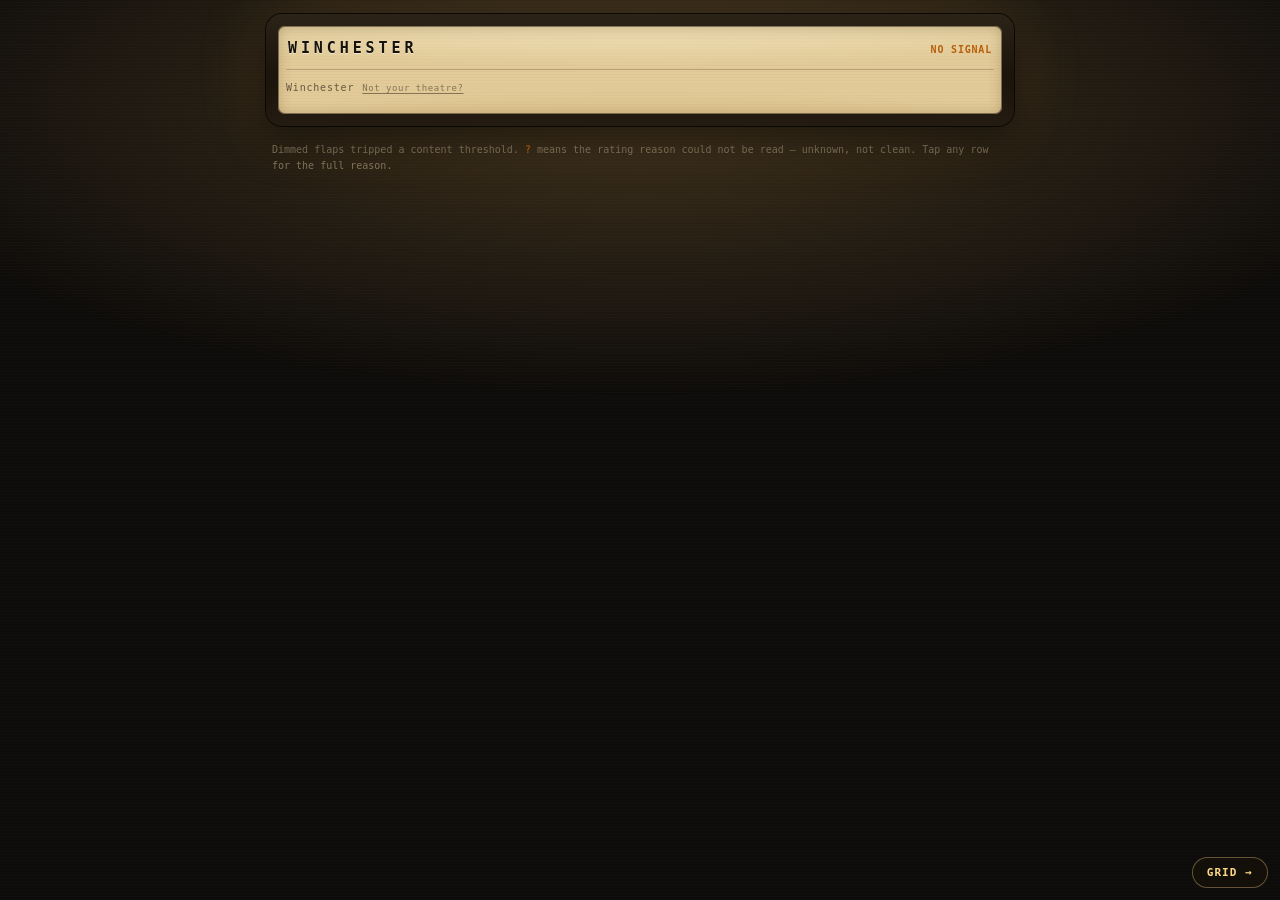
==== commit 8303cd48: "Add themes, and fix the widget's cleartext policy Four looks, selected from the settings sheet and s" ====
--- a/web/board.html
+++ b/web/board.html
@@ -8,7 +8,13 @@
 <meta name="apple-mobile-web-app-status-bar-style" content="black-translucent">
 <title>Winchester Marquee — Board</title>
 <link rel="manifest" href="manifest.webmanifest">
+<script>
+/* Applied before first paint: loading the default and swapping is a flash. */
+(function(){try{var t=localStorage.getItem('marquee.theme');
+if(t&&t!=='marquee')document.documentElement.setAttribute('data-theme',t);}catch(e){}})();
+</script>
 <link rel="stylesheet" href="board.css">
+<link rel="stylesheet" href="themes.css">
 </head>
 <body>
 
@@ -39,6 +45,8 @@
 
 <a class="viewswap" href="index.html">GRID →</a>
 
+<script src="theme.js"></script>
+<script src="verdict.js"></script>
 <script src="market.js"></script>
 <script src="board.js"></script>
 </body>
--- a/web/board.css
+++ b/web/board.css
@@ -21,6 +21,10 @@
   --glow: #B8600C;            /* accents readable against a lit panel */
   --ink-soft: rgba(23,19,12,0.62);
   --ink-faint: rgba(23,19,12,0.44);
+  /* Text OFF the sign, on the theatre wall behind it. Distinct from --ink-*,
+     which is text on the lit face — a theme that makes the wall light needs
+     these to go dark while the flap ink stays put. */
+  --wall-ink: rgba(244,228,188,0.45);
 
   --cell-h: 42px;
   --cell-w: 26px;
@@ -193,7 +197,9 @@
 .row {
   position: relative;
   display: flex;
-  align-items: center;
+  /* Top-aligned rather than centred, so a wrapped title grows downward and
+     the time and day stay level with the film's first line. */
+  align-items: flex-start;
   gap: 10px;
   cursor: pointer;
   -webkit-tap-highlight-color: transparent;
@@ -217,6 +223,13 @@
 }
 
 .split { display: flex; gap: var(--cell-gap); }
+
+/* The title column: one flap run, or two when a title does not fit. */
+.namecol { display: flex; flex-direction: column; gap: var(--cell-gap); }
+/* Collapsed unless the row is wrapped. display:none rather than height:0 so
+   the flaps in it are not laid out or animated while empty. */
+.split.cont { display: none; }
+.row.wrapped .split.cont { display: flex; }
 .split.times { margin-left: auto; }
 
 /* Weighting a flagged row without switching the board off.
@@ -395,9 +408,9 @@
   margin: 16px 6px 0;
   font-size: 10px;
   line-height: 1.6;
-  color: rgba(244,228,188,0.45);
-}
-.legend b { color: var(--bulb); }
+  color: var(--wall-ink);
+}
+.legend b { color: var(--glow); }
 
 .empty { padding: 50px 16px; text-align: center; color: var(--ink-faint); }
 
--- a/web/themes.css
+++ b/web/themes.css
@@ -0,0 +1,229 @@
+/* Alternate looks for both surfaces.
+ *
+ * Everything here is variable overrides plus a small amount of structural
+ * work, because style.css and board.css already drive their colours from
+ * tokens. A theme that needed to restate layout would be a second stylesheet
+ * to keep in sync, and would drift.
+ *
+ * The default — no data-theme attribute — is the warm illuminated sign. The
+ * others are opt-in and stored per device.
+ */
+
+/* ==========================================================================
+   8-BIT — a console tied to a CRT.
+
+   No pixel font is embedded: a real bitmap face would be a binary blob in a
+   project that otherwise has no dependencies, and a monospace stack with the
+   curves taken out of everything else carries the idea. What sells it is the
+   hard edges, the offset shadows with no blur, and the scanlines.
+   ========================================================================== */
+
+:root[data-theme="8bit"] {
+  --bg: #0B0C1A;
+  --surface: #1A1C3A;
+  --surface-2: #2A2D5A;
+  --edge: #4A4FA0;
+  --text: #FCFCFC;
+  --text-dim: #9BA0D8;
+  --accent: #FCD000;          /* coin yellow */
+  --alert: #E52521;           /* the red every 8-bit palette has */
+  --ok: #00A800;
+  --panel: #1A1C3A;
+
+  --radius: 0;
+  --dim-saturate: 0;          /* a flagged tile drops to greyscale outright */
+  --dim-opacity: 0.4;
+
+  /* The board, rebuilt in the same palette. The sign stops being warm brass
+     and becomes a lit LED matrix. */
+  --face: #101433;
+  --face-hot: #1B2050;
+  --wall: #05060F;
+  --bulb: #FCD000;
+  --flap-lit: #2A2D5A;
+  --flap-lit-edge: #21244A;
+  --flap-ink: #FCFCFC;        /* inverted: light letters on dark tiles */
+  /* Weighted, not switched off. Against a dark tile the dim ink has to stay
+     well clear of the background or a flagged row stops being readable,
+     which is the one thing dimming must never do. */
+  --flap-ink-dim: #8E94D8;
+  --flap-seam: rgba(0,0,0,0.85);
+  --letter-rule: rgba(255,255,255,0.10);
+  --hinge: rgba(0,0,0,0.55);
+  --glow: #FCD000;
+  --ink-soft: rgba(255,255,255,0.62);
+  --ink-faint: rgba(255,255,255,0.40);
+  --wall-ink: rgba(155,160,216,0.72);
+
+  --cell-aspect: 1.5;         /* squarer tiles read more like a tile grid */
+}
+
+/* Nothing in an 8-bit frame buffer has a rounded corner. */
+:root[data-theme="8bit"] * { border-radius: 0 !important; }
+
+:root[data-theme="8bit"] body {
+  font-family: "Courier New", ui-monospace, SFMono-Regular, Menlo, monospace;
+  letter-spacing: 0.02em;
+}
+
+:root[data-theme="8bit"] h1,
+:root[data-theme="8bit"] .set-label,
+:root[data-theme="8bit"] .card-title {
+  text-transform: uppercase;
+  letter-spacing: 0.06em;
+}
+
+/* Blur-free drop shadows: a sprite's shadow is a hard offset copy. */
+:root[data-theme="8bit"] .settings,
+:root[data-theme="8bit"] .market-menu,
+:root[data-theme="8bit"] .withheld,
+:root[data-theme="8bit"] .sheet {
+  box-shadow: 4px 4px 0 rgba(0,0,0,0.6);
+  border-width: 2px;
+}
+
+:root[data-theme="8bit"] .set-level,
+:root[data-theme="8bit"] .set-switch,
+:root[data-theme="8bit"] .set-reset,
+:root[data-theme="8bit"] .legend-btn {
+  border: 2px solid var(--edge);
+  box-shadow: 2px 2px 0 rgba(0,0,0,0.5);
+}
+
+:root[data-theme="8bit"] .set-level.on,
+:root[data-theme="8bit"] .set-switch.on {
+  border-color: var(--accent);
+  box-shadow: 2px 2px 0 rgba(0,0,0,0.5);
+}
+
+/* Poster art, resampled the way a console would have to. */
+:root[data-theme="8bit"] .card img,
+:root[data-theme="8bit"] .sheet img {
+  image-rendering: pixelated;
+}
+
+/* Scanlines. Fixed and non-interactive, so it sits over everything without
+   catching a tap. Kept faint — a display you have to squint through is a
+   costume, not a theme. */
+:root[data-theme="8bit"] body::after {
+  content: "";
+  position: fixed;
+  inset: 0;
+  z-index: 999;
+  pointer-events: none;
+  background: repeating-linear-gradient(
+    to bottom,
+    rgba(0,0,0,0.16) 0px,
+    rgba(0,0,0,0.16) 1px,
+    transparent 1px,
+    transparent 3px);
+}
+
+/* ==========================================================================
+   PHOSPHOR — a monochrome terminal, which is what a departures board was
+   before it was a webpage.
+   ========================================================================== */
+
+:root[data-theme="phosphor"] {
+  --bg: #04120A;
+  --surface: #08200F;
+  --surface-2: #0C2E16;
+  --edge: #1C5C2E;
+  --text: #6BFF9E;
+  --text-dim: #2E9455;
+  --accent: #B8FF6B;
+  --alert: #FF8A5C;
+  --ok: #6BFF9E;
+  --panel: #08200F;
+
+  --radius: 3px;
+  --dim-saturate: 0.3;
+  --dim-opacity: 0.38;
+
+  --face: #06180C;
+  --face-hot: #0A2612;
+  --wall: #020A05;
+  --bulb: #6BFF9E;
+  --flap-lit: #0C2E16;
+  --flap-lit-edge: #09240F;
+  --flap-ink: #6BFF9E;
+  --flap-ink-dim: #2E7A46;
+  --flap-seam: rgba(0,0,0,0.8);
+  --letter-rule: rgba(107,255,158,0.10);
+  --hinge: rgba(0,0,0,0.5);
+  --glow: #B8FF6B;
+  --ink-soft: rgba(107,255,158,0.62);
+  --ink-faint: rgba(107,255,158,0.38);
+  --wall-ink: rgba(107,255,158,0.55);
+}
+
+:root[data-theme="phosphor"] body {
+  font-family: ui-monospace, SFMono-Regular, Menlo, "Courier New", monospace;
+}
+
+/* The bloom a phosphor tube has and an LCD does not. */
+:root[data-theme="phosphor"] .flap .ink,
+:root[data-theme="phosphor"] h1 {
+  text-shadow: 0 0 6px rgba(107,255,158,0.45);
+}
+
+:root[data-theme="phosphor"] body::after {
+  content: "";
+  position: fixed;
+  inset: 0;
+  z-index: 999;
+  pointer-events: none;
+  background: repeating-linear-gradient(
+    to bottom,
+    rgba(0,0,0,0.22) 0px,
+    rgba(0,0,0,0.22) 1px,
+    transparent 1px,
+    transparent 4px);
+}
+
+/* ==========================================================================
+   NEWSPRINT — the listings page in the back of a local paper. The only light
+   theme, and the one to read outdoors.
+   ========================================================================== */
+
+:root[data-theme="newsprint"] {
+  --bg: #F4F1E8;
+  --surface: #FFFDF6;
+  --surface-2: #EAE5D6;
+  --edge: #CFC7B2;
+  --text: #1A1815;
+  --text-dim: #6B6455;
+  --accent: #8C2F1E;          /* the one spot colour a cheap press could run */
+  --alert: #A32718;
+  --ok: #3E6B34;
+  --panel: #FFFDF6;
+
+  --radius: 2px;
+  --dim-saturate: 0.1;
+  --dim-opacity: 0.42;
+
+  --face: #EDE7D6;
+  --face-hot: #F7F2E2;
+  --wall: #D8D2C2;
+  --bulb: #C9A227;
+  --flap-lit: #FFFDF6;
+  --flap-lit-edge: #F0EADA;
+  --flap-ink: #1A1815;
+  --flap-ink-dim: #9A9384;
+  --flap-seam: rgba(26,24,21,0.45);
+  --letter-rule: rgba(26,24,21,0.10);
+  --hinge: rgba(26,24,21,0.28);
+  --glow: #8C2F1E;
+  --ink-soft: rgba(26,24,21,0.66);
+  --ink-faint: rgba(26,24,21,0.44);
+  --wall-ink: rgba(26,24,21,0.62);
+}
+
+:root[data-theme="newsprint"] body {
+  font-family: Georgia, "Times New Roman", ui-serif, serif;
+}
+
+:root[data-theme="newsprint"] h1 {
+  font-variant: small-caps;
+  letter-spacing: 0.04em;
+}
